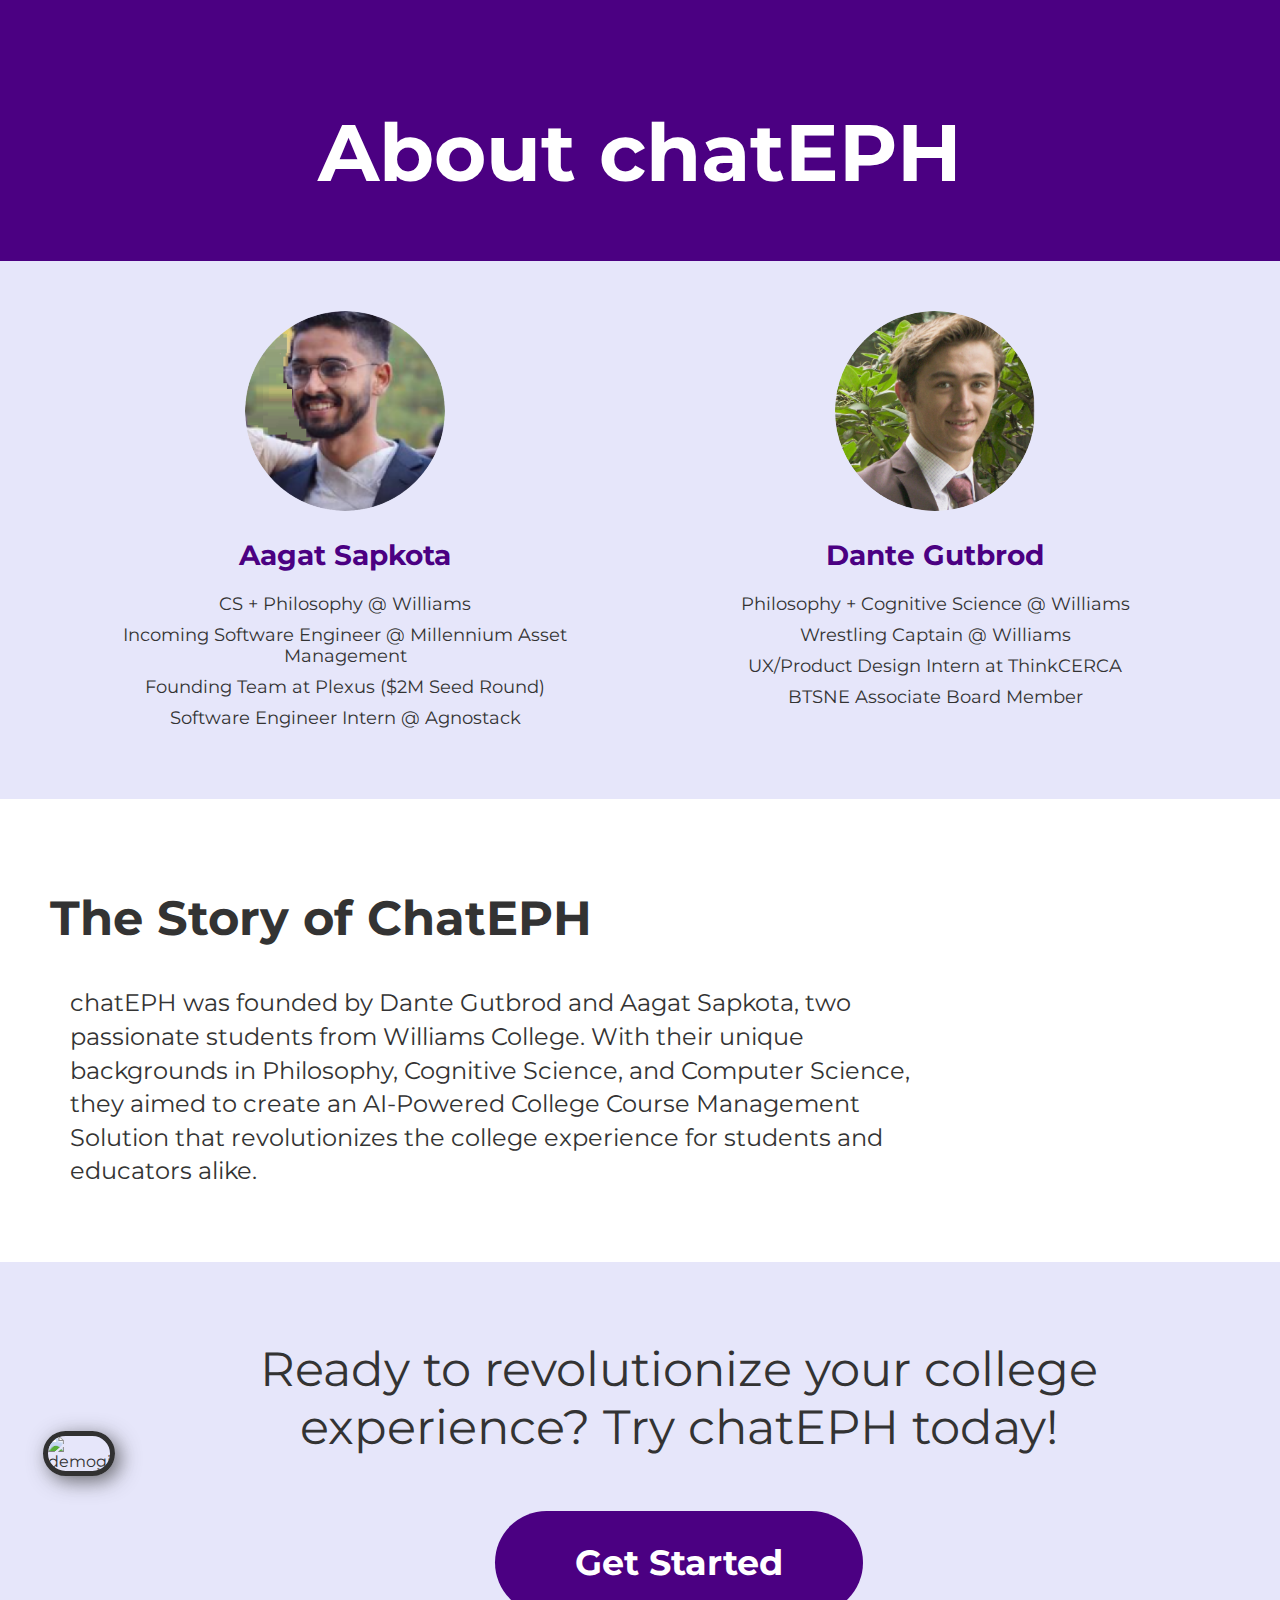
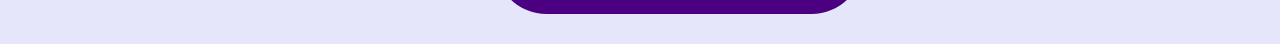
==== about.html @ e960e1c8 "Add files via upload" ====
<!DOCTYPE html>
<html lang="en">
<head>
    <meta charset="UTF-8">
    <meta name="viewport" content="width=device-width, initial-scale=1.0">
    <title>About chatEPH</title>
    <link href="https://fonts.googleapis.com/css2?family=Montserrat:wght@400;700&display=swap" rel="stylesheet">
    <link rel="stylesheet" href="styles.css">
</head>
<body>
    <header class="about-header">

        <div class="hamburger-menu" id="hamburgerMenu">
            <span></span>
            <span></span>
            <span></span>
        </div>
    
        <nav class="nav-menu" id="navMenu">
            <button class="nav-button">Button 1</button>
            <button class="nav-button">Button 2</button>
            <button class="nav-button">Button 3</button>
            <span id="closeBtn" class="close-btn">&times;</span>
        </nav>

        <h1>About chatEPH</h1>
    </header>

    <section class="founders">
        <div class="founder">
            <img src="aagat.png" alt="Aagat Sapkota">
            <h2>Aagat Sapkota</h2>
            <ul>
                <li>CS + Philosophy @ Williams</li>
                <li>Incoming Software Engineer @ Millennium Asset Management</li>
                <li>Founding Team at Plexus ($2M Seed Round)</li>
                <li>Software Engineer Intern @ Agnostack</li>
            </ul>
        </div>
        <div class="founder">
            <img src="dante.png" alt="Dante Gutbrod">
            <h2>Dante Gutbrod</h2>
            <ul>
                <li>Philosophy + Cognitive Science @ Williams</li>
                <li>Wrestling Captain @ Williams</li>
                <li>UX/Product Design Intern at ThinkCERCA</li>
                <li>BTSNE Associate Board Member</li>
            </ul>
        </div>
        
    </section>

    <section class="about-chatEPH" style="width: 70%; padding: 50px 50px 50px 50px; ">
        <h2 style="font-size: 3rem;">The Story of ChatEPH</h2>
        <p style="font-size: 1.5rem; line-height: 140%; padding-left: 20px;">
            chatEPH was founded by Dante Gutbrod and Aagat Sapkota, two passionate students from Williams College. With their unique backgrounds in Philosophy, Cognitive Science, and Computer Science, they aimed to create an AI-Powered College Course Management Solution that revolutionizes the college experience for students and educators alike.
        </p>
    </section>

    <footer class="footer">
        <div class="footer-content">
            <div class="demogif-container">
                <img src="demogif.gif" alt="demogif">
            </div>
            <div class="footer-text-button">
                <p>Ready to revolutionize your college experience? Try chatEPH today!</p>
                <button>Get Started</button>
            </div>
        </div>
    </footer>

    <script>
        document.getElementById('hamburgerMenu').addEventListener('click', function() {
            toggleNavMenu();
        });

        document.getElementById('closeBtn').addEventListener('click', function() {
            toggleNavMenu();
        });

        function toggleNavMenu() {
    document.getElementById('navMenu').classList.toggle('active');
    // Update the CSS left property depending on the active state
    if (document.getElementById('navMenu').classList.contains('active')) {
        document.getElementById('navMenu').style.left = '0';
    } else {
        document.getElementById('navMenu').style.left = '-100%';
    }
}
    </script>
</body>
</html>
---- styles.css ----
@import url('https://fonts.googleapis.com/css2?family=Montserrat:wght@400;700&display=swap');


body {
    font-family: 'Montserrat', sans-serif;
        margin: 0;
    padding: 0;
    color: #333;
}


.header {
    background: linear-gradient(180deg, #4B0082 62.6%, #F5F5F5 92%);
        padding: 50px 0;
    text-align: center;
}


.about-header {
    background-color: #4B0082;
    padding: 50px 0;
    text-align: center;
}




.header h1 {
    color: #FFFFFF;
    font-size: 5rem;
    margin-bottom: 10px;
    font-weight: bolder;
}

.about-header h1 {
    color: #FFFFFF;
    font-size: 5rem;
    margin-bottom: 10px;
    font-weight: bolder;
}

.header p {
    color: #F0E68C;
    font-size: 2.5rem;
    font-weight: 600;
}

.header-button {
    background-color: #4b0082;
    border: none;
    color: #FFFFFF;
    font-size: 2.2rem;
    font-family: "Montserrat";
    font-weight: bold;
    padding: 30px 80px;
    cursor: pointer;
    border-radius: 60px;
    margin-top: 80px; 
}

.header-button:hover {
    background-color: #6A5ACD;
}

.features {
    display: flex;
    flex-wrap: wrap;
    justify-content: space-around;
    padding: 50px 0;
    background-color: #F5F5F5;
}

.features {
    display: flex;
    flex-wrap: wrap;
    justify-content: space-around;
    padding: 50px 5%; /* Increase left and right padding */
    background-color: #F5F5F5;
}

.feature {
    flex: 0 0 30%;
    margin: 0 1%;
    box-sizing: border-box;
    text-align: center;
}

.feature h2 {
    font-size: 1.75rem;
    color: #4B0082;
    margin-bottom: 10px;
}

.feature p {
    font-size: 1.1rem;
}



.footer {
    background-color: #E6E6FA;
    padding: 30px 0;
}

.footer-content {
    display: flex;
    justify-content: space-between;
    align-items: center;
    flex-wrap: nowrap;
    max-width: 1200px;
    margin: 0 auto;
    padding: 0 20px;
}

.footer-text-button {
    text-align: center;
}

.footer p {
    font-size: 3rem;
    margin-bottom: 15px;
    text-align: center;

}

.footer button {
    background-color: #4B0082;
    border: none;
    color: #FFFFFF;
    font-size: 2.2rem;
    font-family: "Montserrat";
    font-weight: bold;
    padding: 30px 80px;
    cursor: pointer;
    border-radius: 60px; 
    margin-top: 40px;
}

.footer button:hover {
    background-color: #6A5ACD;
}




/* Media queries for responsiveness */
@media (max-width: 1024px) {
    .feature {
        flex: 0 0 45%;
    }
}

@media (max-width: 768px) {

    
    .feature {
        flex: 0 0 90%;
        margin-bottom: 20px;
    }
}


@media (max-width: 768px) {
    .footer-content {
        flex-direction: column;
    }

    .demogif-container,
    .footer-text-button {
        flex: 1 0 100%;
        text-align: center;
    }

    .footer-text-button {
        order: -1;
    }
}

.gif-container {
    text-align: center;
    padding: 20px 0;
}

.gif-container img {
    max-width: 40%;
    height: auto;
}

.demogif-container {
    text-align: center;
    padding: 20px 0;
    order: -1;
    
}

.demogif-container img {
    max-width: 80%;
    height: auto;
    border-radius: 30px;
    border: 5px solid rgb(49, 49, 49);
    box-shadow: 5px 5px 20px rgba(48, 48, 48, 0.699);
    
}



/* ... other CSS code ... */

/* Hamburger menu styles */
.hamburger-menu {
    display: none;
    flex-direction: column;
    justify-content: space-between;
    width: 30px;
    height: 35px;
    cursor: pointer;
    position: fixed; /* Changed from static to fixed */
    top: 20px; /* Added to position the hamburger menu from the top */
    left: 20px; /* Added to position the hamburger menu from the right */
    z-index: 2; /* Added to ensure the hamburger icon is on top of the nav menu */
}

.hamburger-menu span {
    background-color: #F0E68C;
    padding-left: 20px;
    height: 6px;
    width: 100%;
}

/* Navigation menu styles */
.nav-menu {
    display: none;
    flex-direction: column;
    align-items: flex-start;
    background-color: rgba(75, 0, 130, 0.95);
    position: fixed;
    top: 0;
    left: -100%;
    bottom: 0;
    width: 400px; /* Adjust the width of the menu as needed */
    z-index: 1;
    padding: 20px;
    padding-top: 60px;
    box-sizing: border-box;
    transition: left 0.3s ease-in-out; /* Add a transition for smooth animation */
}

.nav-button {
    background-color: #4B0082;
    border: none;
    color: #FFFFFF;
    font-family: "Montserrat";
    font-size: 2.5rem;
    padding: 15px 40px;
    cursor: pointer;
    border-radius: 30px;
    margin: 5px 0;
}

.nav-button:hover {
    background-color: #6A5ACD;
}

/* Media query for mobile devices */
@media (max-width: 768px) {
    .hamburger-menu {
        display: flex;
    }

    .nav-menu.active {
        display: flex;
        flex-direction: column;
        align-items: center;
        background-color: #4B0082;
        position: fixed;
        top: 0;
        left: 0;
        right: 0;
        z-index: 1;
        padding: 20px;
        padding-top: 200px;
        box-sizing: border-box;
    }
}

.close-btn {
    position: absolute;
    top: 15px;
    right: 15px;
    font-size: 5rem;
    background: none;
    border: none;
    color: #FFFFFF;
    cursor: pointer;
}

.close-btn:hover {
    color: #6A5ACD;
}

@media (max-width: 768px) {
    .header h1 {
        font-size: 3rem; /* Adjust the font size as desired */
    }

    .header p {
        font-size: 1.7rem; /* Adjust the font size as desired */
    }
}

.founders {
    display: flex;
    justify-content: space-around;
    flex-wrap: wrap;
    padding: 50px;
    background-color: #E6E6FA;
}

.founder {
    flex: 0 0 45%;
    text-align: center;
    box-sizing: border-box;
}

.founder img {
    max-width: 200px; /* Adjust the size of the image as needed */
    height: auto;
    border-radius: 50%;
}

.founder h2 {
    font-size: 1.75rem;
    color: #4B0082;
    margin-bottom: 10px;
}

.founder ul {
    list-style: none;
    padding: 0;
}

.founder li {
    font-size: 1.1rem;
    padding: 5px 0;
}

@media (max-width: 768px) {
    .founder {
        flex: 0 0 100%;
        margin-bottom: 20px;
    }
}
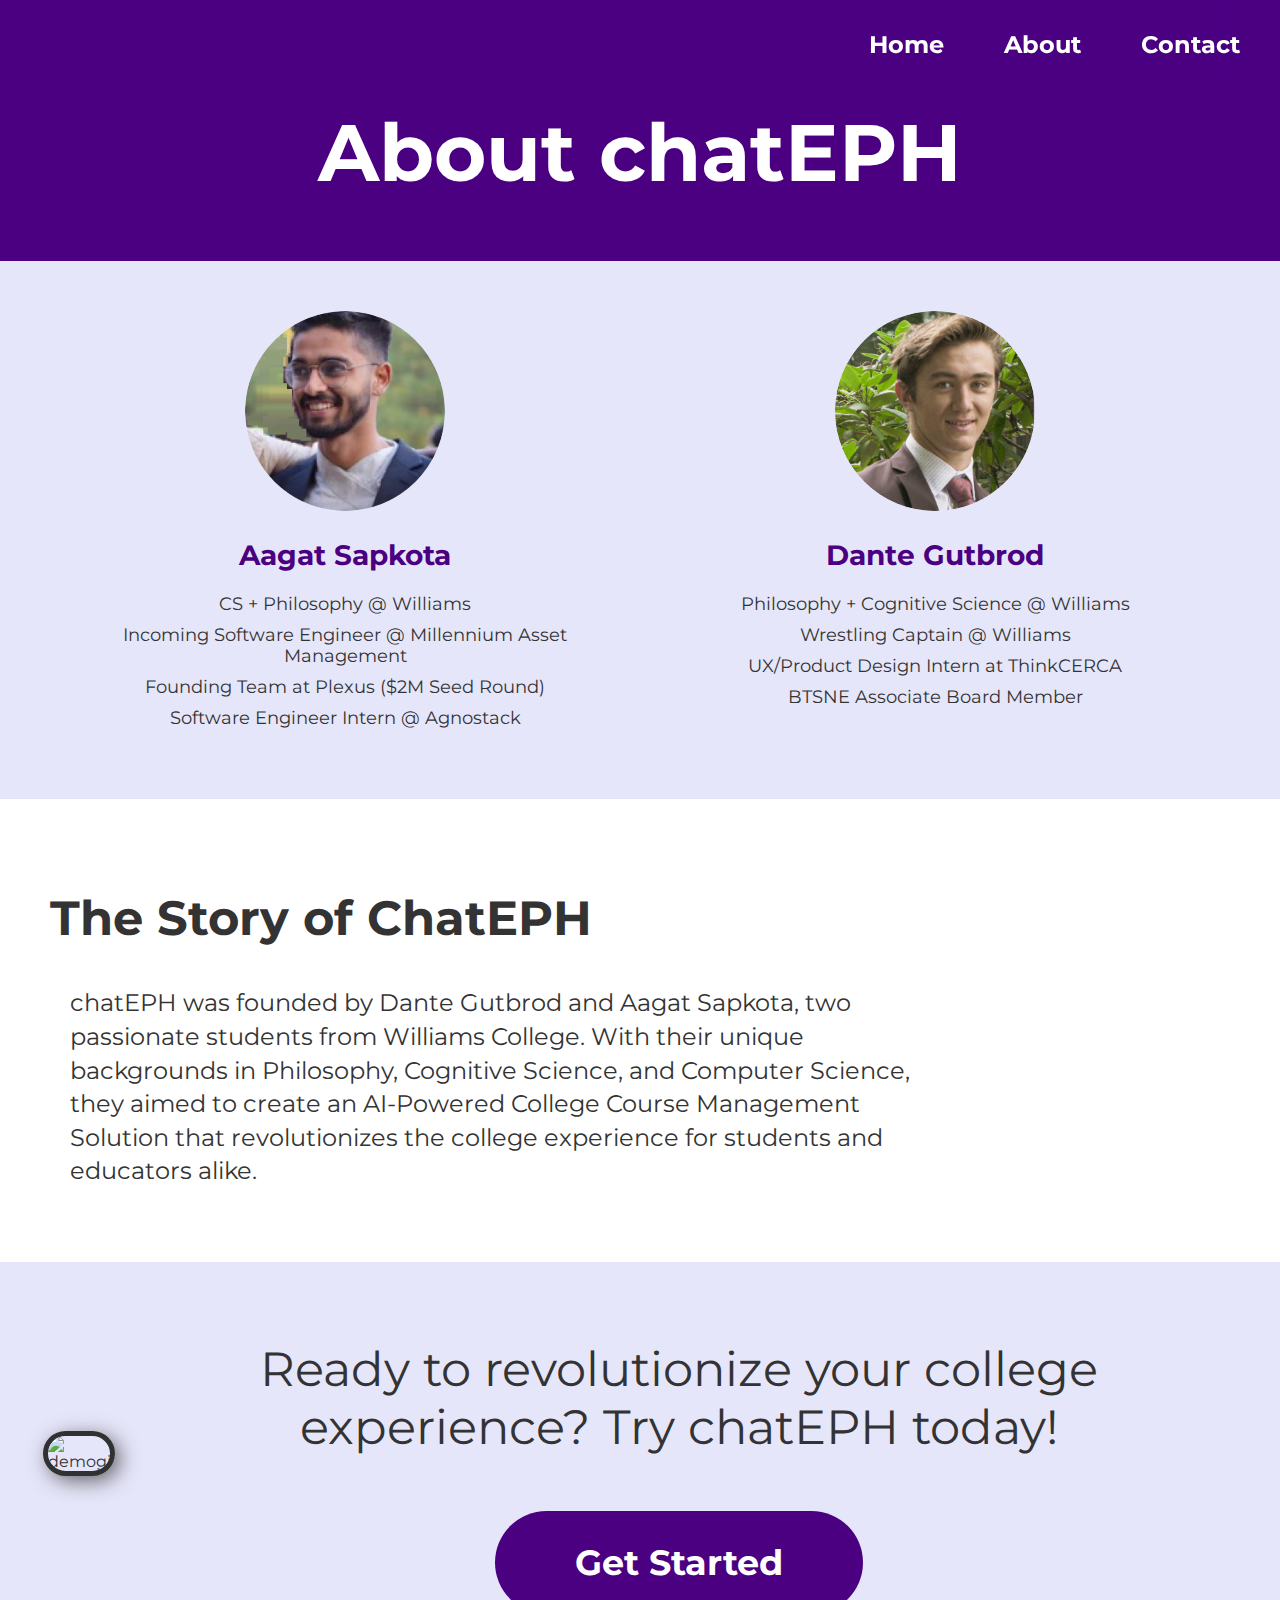
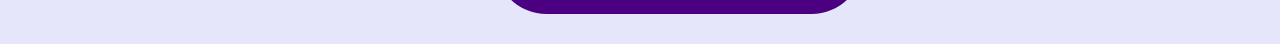
==== commit 949411ce: "Add files via upload" ====
--- a/about.html
+++ b/about.html
@@ -9,6 +9,12 @@
 </head>
 <body>
     <header class="about-header">
+
+        <nav class="desktop-nav">
+            <a href="index.html" class="desktop-nav-link">Home</a>
+            <a href="about.html" class="desktop-nav-link">About</a>
+            <a href="mailto:chatephelia@gmail.com" class="desktop-nav-link">Contact</a>
+        </nav>
 
         <div class="hamburger-menu" id="hamburgerMenu">
             <span></span>
--- a/styles.css
+++ b/styles.css
@@ -350,3 +350,40 @@
         margin-bottom: 20px;
     }
 }
+
+/* Add this to your CSS file */
+
+.desktop-nav {
+    display: none;
+    background: linear-gradient(90deg, #4B0082 81.9%, rgba(75, 0, 130, 0) 106.01%);
+    padding: 10px;
+    position: fixed;
+    top: 0;
+    bottom: 50;
+    left: 0;
+    right: 0px;
+    z-index: 1000;
+}
+
+.desktop-nav-link {
+    text-decoration: none;
+    color: #fff;
+    font-size: 1.5rem;
+    font-weight: bold;
+    padding: 20px;
+    margin-left: 20px;
+    transition: color 0.3s;
+}
+
+.desktop-nav-link:hover {
+    color: #ccc;
+}
+
+@media screen and (min-width: 769px) {
+    .desktop-nav {
+        display: flex;
+        justify-content: flex-end;
+        align-items: center;
+        padding-right: 20px;
+    }
+}
